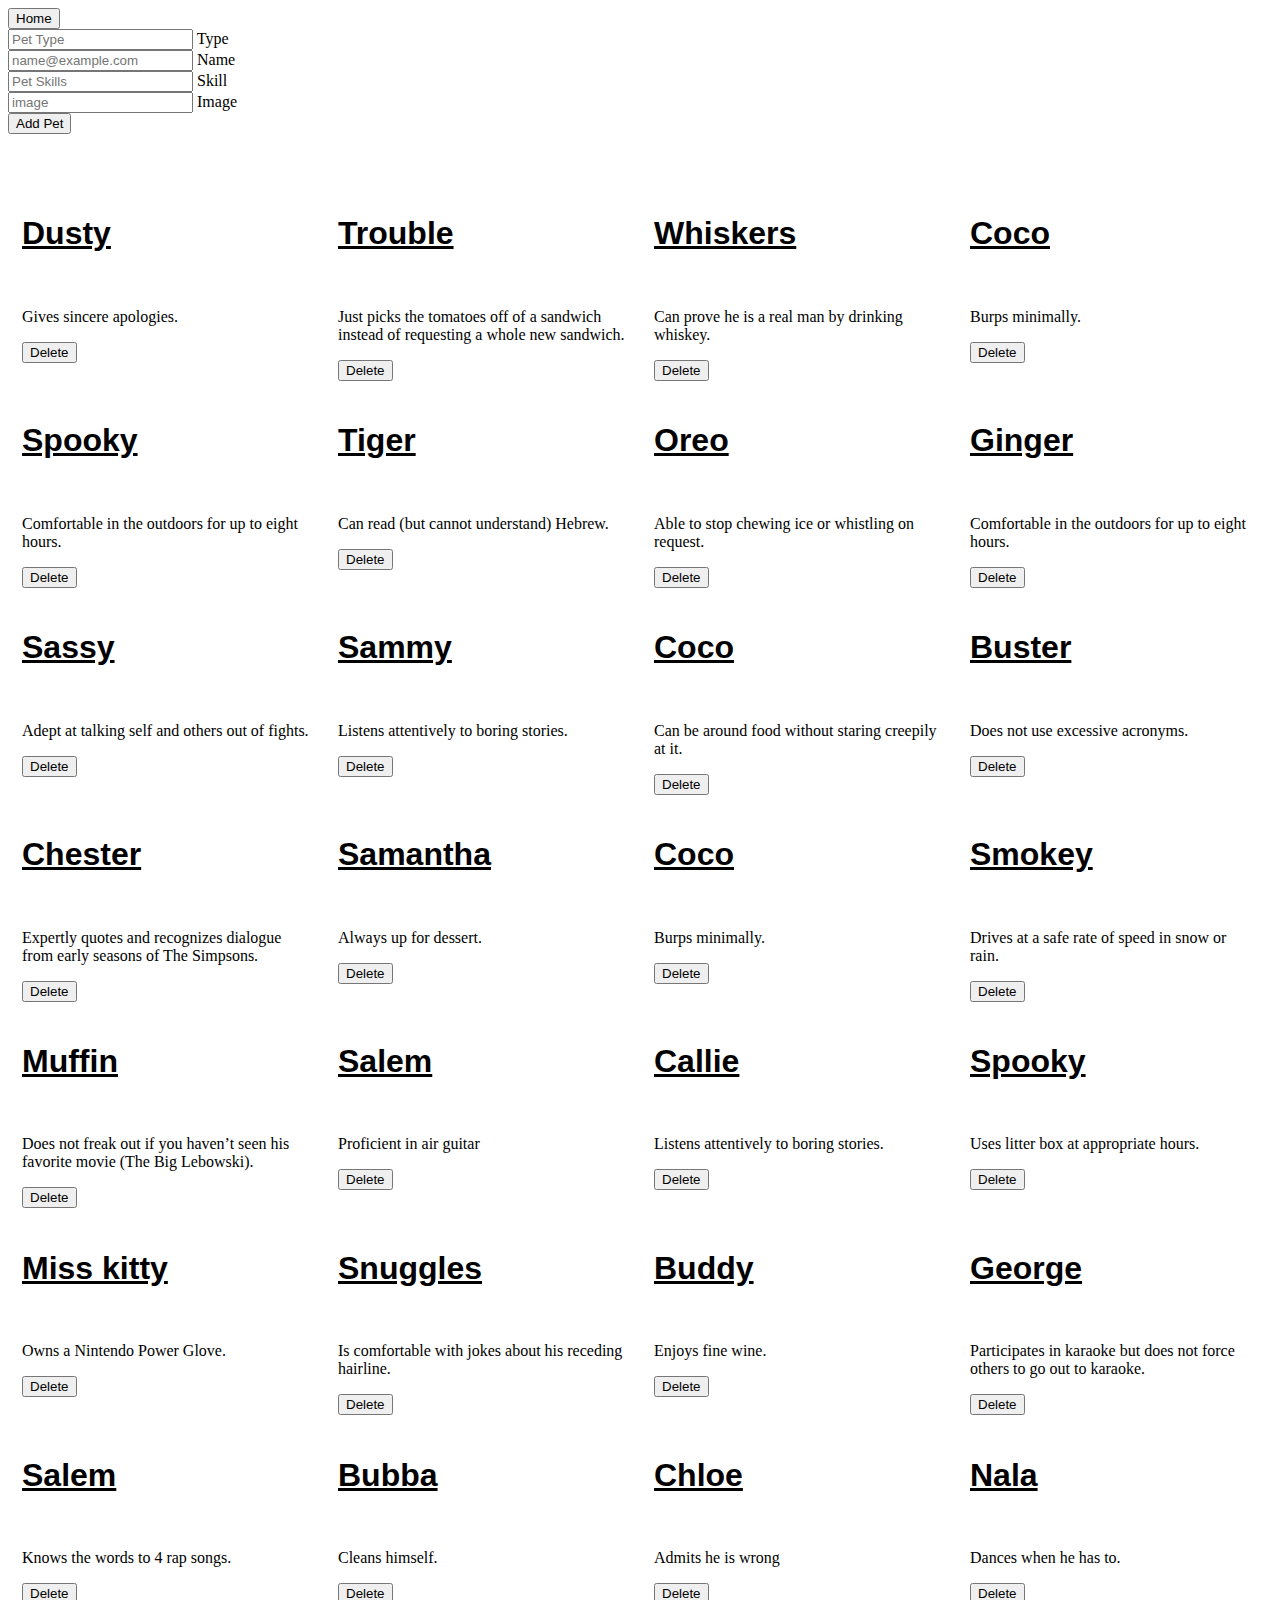
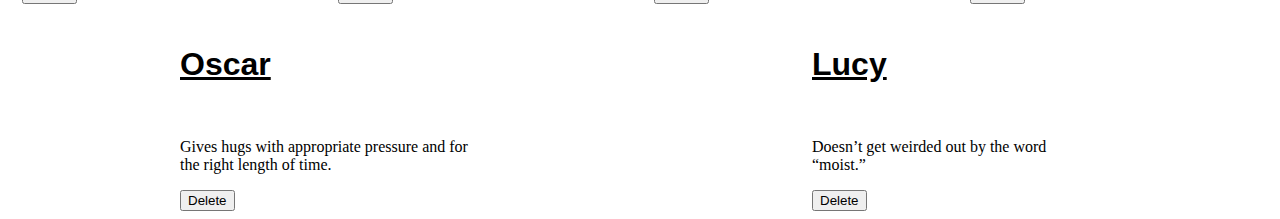
==== add.html @ 9e01d92d "part 4 & 5" ====
<!DOCTYPE html>
<html lang="en">
<head>
  <meta charset="UTF-8">
  <meta http-equiv="X-UA-Compatible" content="IE=edge">
  <meta name="viewport" content="width=device-width, initial-scale=1.0">
  <title>Pet App</title>
  <link rel="stylesheet" href="main.css">
  <link href="https://cdn.jsdelivr.net/npm/bootstrap@5.3.0-alpha1/dist/css/bootstrap.min.css" rel="stylesheet" integrity="sha384-GLhlTQ8iRABdZLl6O3oVMWSktQOp6b7In1Zl3/Jr59b6EGGoI1aFkw7cmDA6j6gD" crossorigin="anonymous">
</head>
<body>
      <form action="index.html">
        <button id="home">Home</button>
      </form>


    <form id="forms">
      <div class="form-floating mb-3">
        <input type="text" class="form-control" id="type" placeholder="Pet Type" required>
        <label for="floatingInput">Type</label>
      </div>
    <div class="form-floating mb-3">
      <input type="text" class="form-control" id="name" placeholder="name@example.com" required>
      <label for="floatingInput">Name</label>
    </div>

    <div class="form-floating mb-3">
      <input type="text" class="form-control" id="specialSkill" placeholder="Pet Skills" required>
      <label for="floatingInput">Skill</label>
    </div>

    <div class="form-floating mb-3">
      <input type="url" class="form-control" id="image" placeholder="image" required>
      <label for="floatingInput">Image</label>
    </div>
    <button type="submit" class="btn btn-success" id="form-submit">Add Pet</button>
  </form>
  
  

  <div id="mypets"></div>

 






  
  <script src="add.js"></script>
  <script src="https://cdn.jsdelivr.net/npm/bootstrap@5.3.0-alpha1/dist/js/bootstrap.bundle.min.js" integrity="sha384-w76AqPfDkMBDXo30jS1Sgez6pr3x5MlQ1ZAGC+nuZB+EYdgRZgiwxhTBTkF7CXvN" crossorigin="anonymous"></script>
  <script
      src="https://cdn.jsdelivr.net/npm/bootstrap@5.1.3/dist/js/bootstrap.bundle.min.js"
      integrity="sha384-ka7Sk0Gln4gmtz2MlQnikT1wXgYsOg+OMhuP+IlRH9sENBO0LRn5q+8nbTov4+1p"
      crossorigin="anonymous"
    ></script>
  </body>
</html>
---- main.css ----
#mypets {
  display:flex;
  flex-wrap: wrap;
  flex-direction: row;
  justify-content: space-around;
  border-color: aquamarine;
  margin-top: 40px;
  
}

.forms {
  padding-top: 40px;
}


h1 {
  text-decoration: underline;
  font-family: Arial, Helvetica, sans-serif;
  font-weight: bold;
}

p {
  font-family: Cambria, Cochin, Georgia, Times, 'Times New Roman', serif
}

footer {
  font-family: Arial, Helvetica, sans-serif;
  color: rgba(0, 0, 0, 0.308);
  justify-content: flex-end;
}

#btn {
  border-radius: 200px;
}
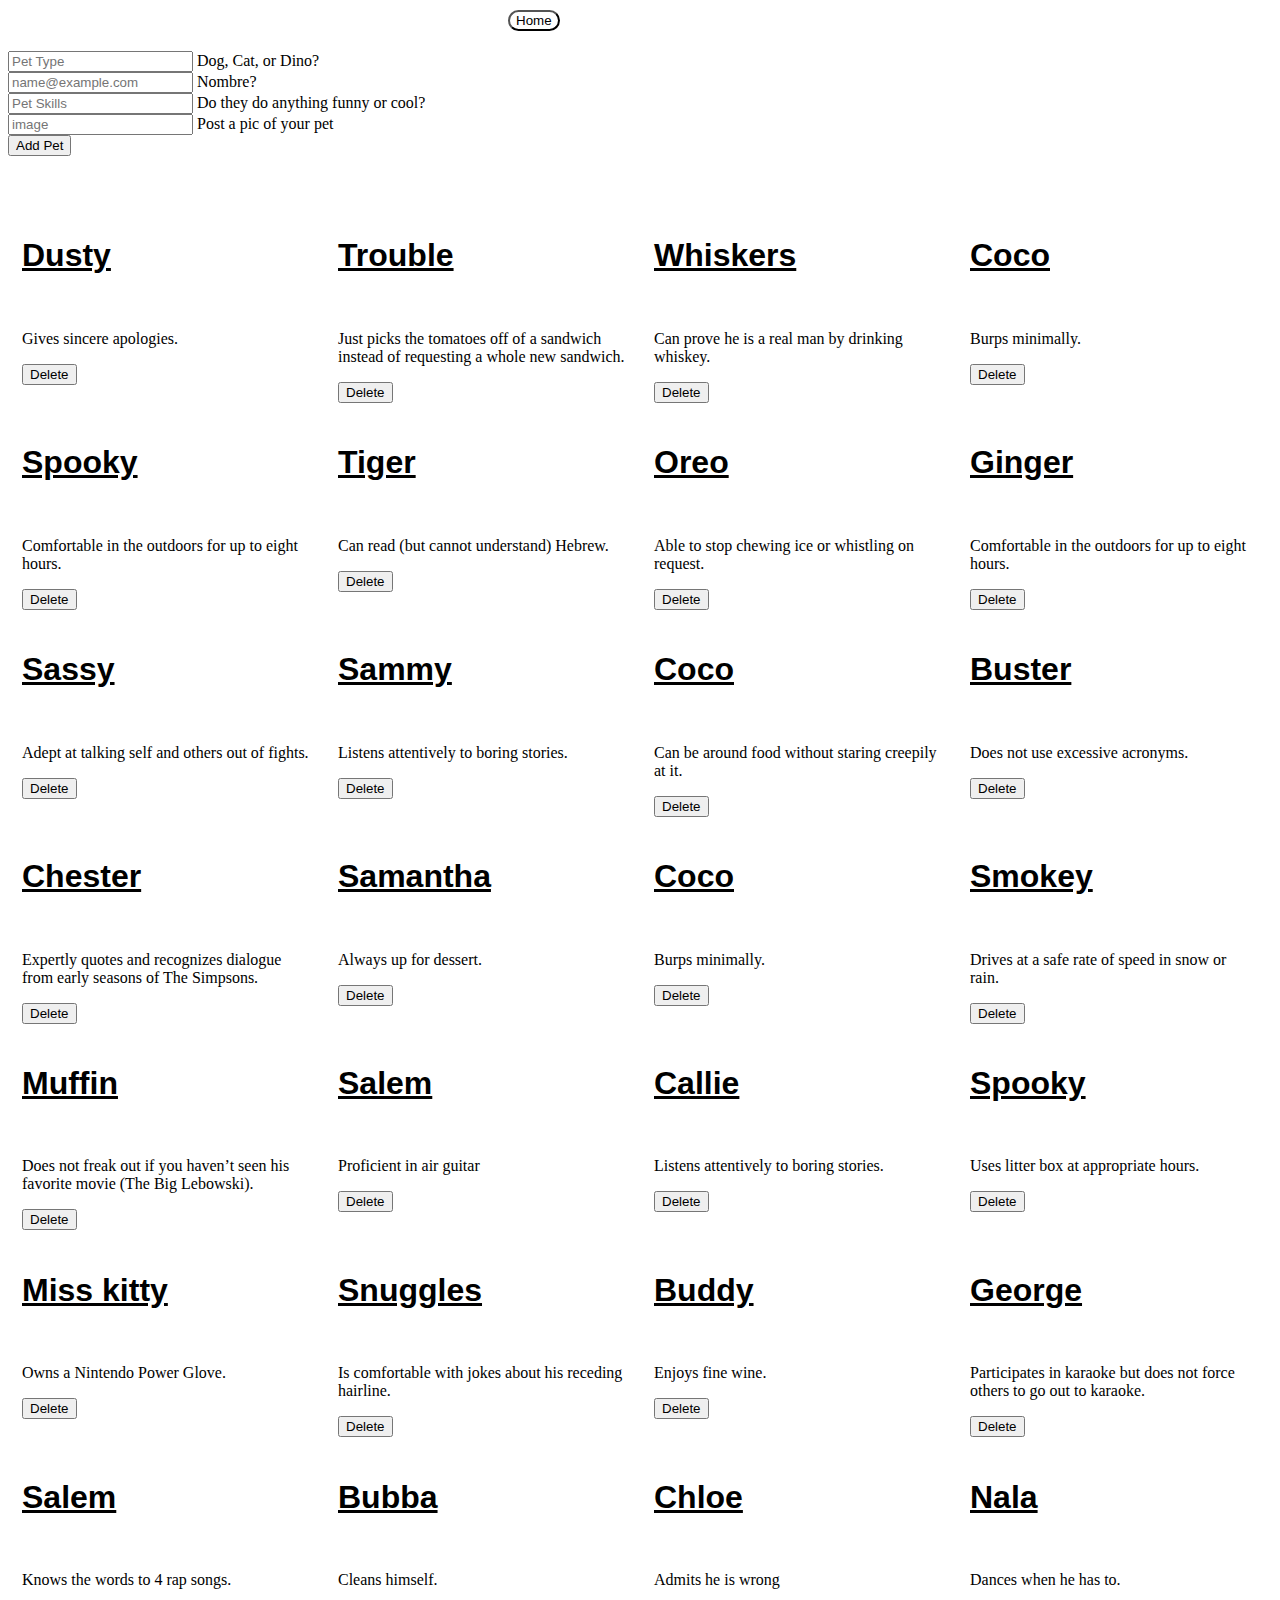
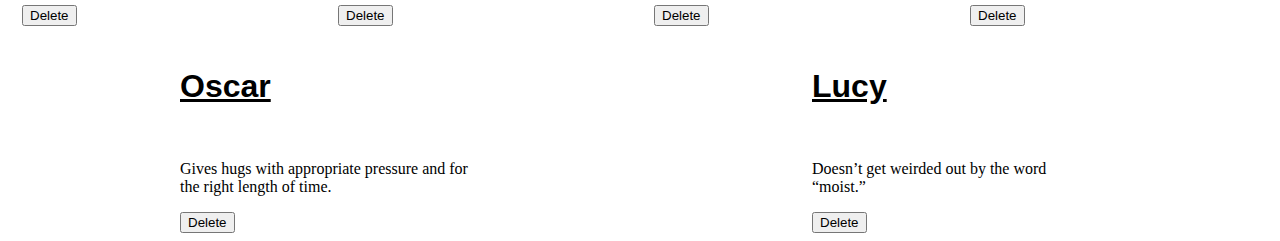
==== commit 63eab844: "random fixes" ====
--- a/add.html
+++ b/add.html
@@ -17,23 +17,23 @@
     <form id="forms">
       <div class="form-floating mb-3">
         <input type="text" class="form-control" id="type" placeholder="Pet Type" required>
-        <label for="floatingInput">Type</label>
+        <label for="floatingInput">Dog, Cat, or Dino?</label>
       </div>
     <div class="form-floating mb-3">
       <input type="text" class="form-control" id="name" placeholder="name@example.com" required>
-      <label for="floatingInput">Name</label>
+      <label for="floatingInput">Nombre?</label>
     </div>
 
     <div class="form-floating mb-3">
       <input type="text" class="form-control" id="specialSkill" placeholder="Pet Skills" required>
-      <label for="floatingInput">Skill</label>
+      <label for="floatingInput">Do they do anything funny or cool?</label>
     </div>
 
     <div class="form-floating mb-3">
       <input type="url" class="form-control" id="image" placeholder="image" required>
-      <label for="floatingInput">Image</label>
+      <label for="floatingInput">Post a pic of your pet</label>
     </div>
-    <button type="submit" class="btn btn-success" id="form-submit">Add Pet</button>
+    <button type="submit" class="btn btn-outline-danger" id="form-submit">Add Pet</button>
   </form>
   
   
--- a/main.css
+++ b/main.css
@@ -1,3 +1,9 @@
+body {
+  background-image: url('https://media.istockphoto.com/id/1396228296/vector/seamless-pattern-dog-and-cat-inside-box-cartoon-character.jpg?s=612x612&w=0&k=20&c=ihpPxsHg_LmN160btmeQ_PUW5E-_jWw0g8PuaCmfDIA=');
+  
+}
+
+
 
 #mypets {
   display:flex;
@@ -7,10 +13,22 @@
   border-color: aquamarine;
   margin-top: 40px;
   
+  
+}
+
+.intro {
+  margin-top: 50px;
+  font-family: Cambria, Cochin, Georgia, Times, serif;
+  font-weight: 1000;
+  text-decoration: underline;
+  color: rgb(255, 255, 255);
+  
 }
 
 .forms {
-  padding-top: 40px;
+  margin-top: 100px;
+  border-radius: 50px;
+
 }
 
 
@@ -28,8 +46,33 @@
   font-family: Arial, Helvetica, sans-serif;
   color: rgba(0, 0, 0, 0.308);
   justify-content: flex-end;
+
 }
 
-#btn {
-  border-radius: 200px;
+.btns {
+  
+  display: flex;
+  justify-content: center;
+  justify-content: space-evenly;
+  padding-top: 20px;
+  padding-bottom: 20px;
+  color: white;
+  background-color: rgba(0, 0, 0, 0.658);
+  border: solid rgb(255, 255, 255);
 }
+
+
+#home {
+  border-radius: 60px;
+  margin-bottom: 20px;
+  margin-top: 10px;
+  display: flex;
+  justify-content: center;
+  background-color: rgba(255, 255, 255, 0.404);
+  margin-left: 500px;
+}
+
+a {
+  margin-top: 10px;
+  color: black;
+}
